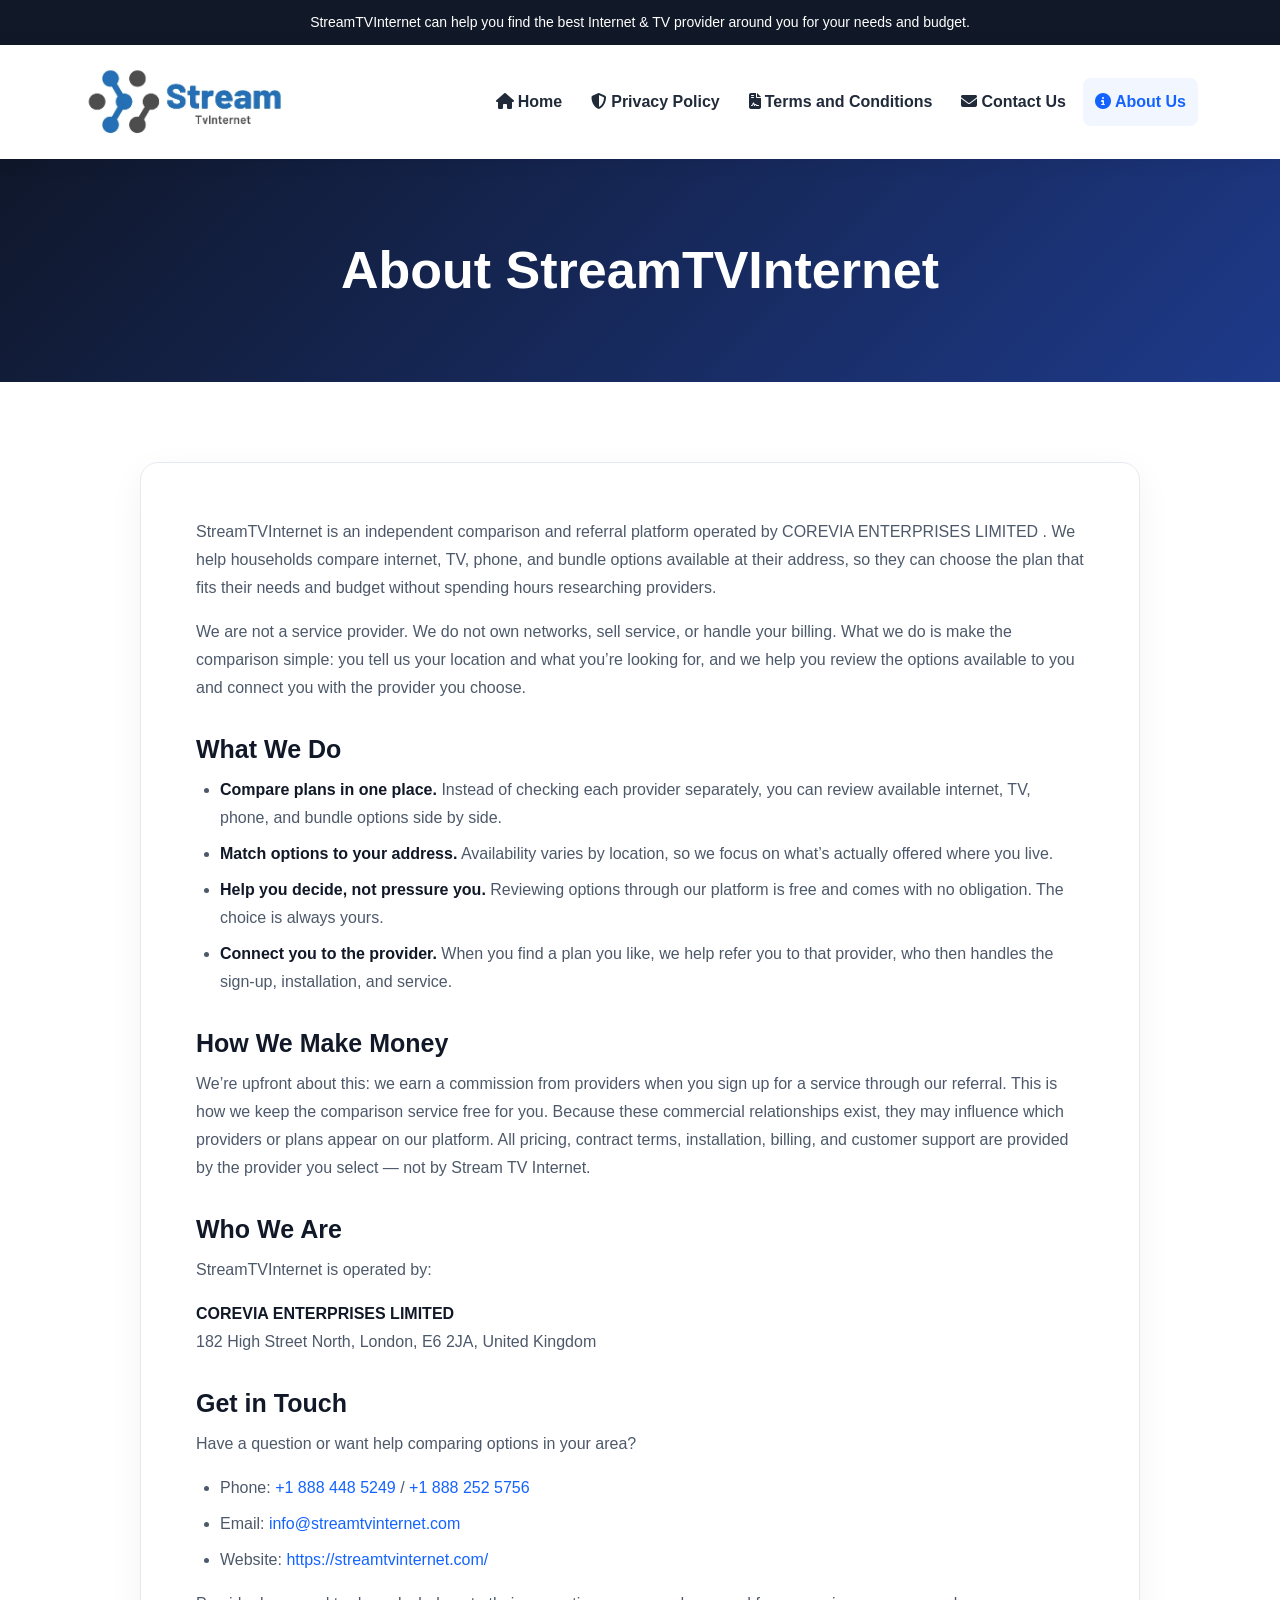
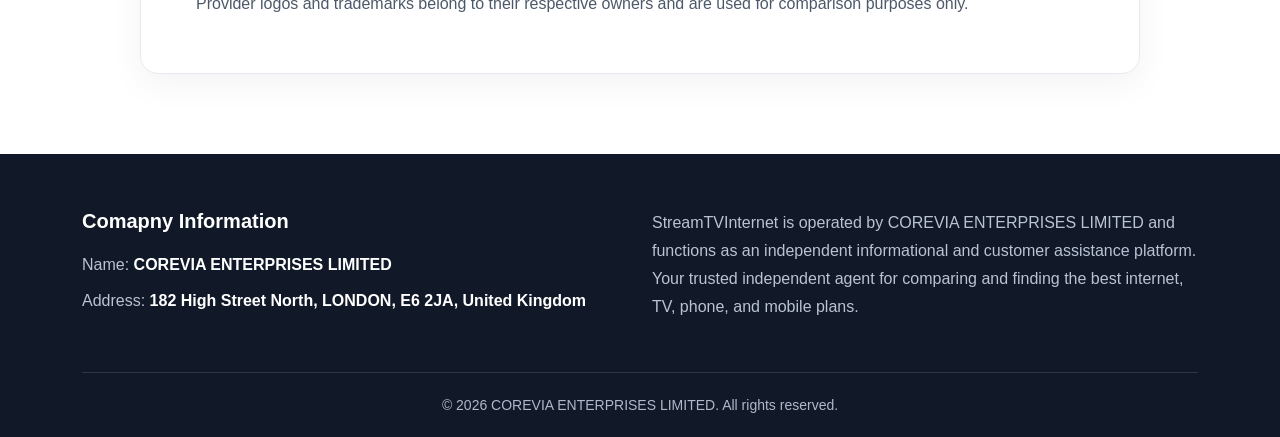
==== about-us.html @ c8c0fcbe "new" ====
<!DOCTYPE html>
<html lang="en">
<head>
  <meta charset="UTF-8">
  <meta name="viewport" content="width=device-width, initial-scale=1.0">
  <meta name="description" content="StreamTVInternet - Independent comparison service for Internet, TV, Phone and Bundle options.">
  <title>About Us | StreamTVInternet</title>
  <link href="https://cdn.jsdelivr.net/npm/bootstrap@5.3.3/dist/css/bootstrap.min.css" rel="stylesheet">
  <link href="https://cdnjs.cloudflare.com/ajax/libs/font-awesome/6.7.2/css/all.min.css" rel="stylesheet">
  <link rel="stylesheet" href="css/style.css">
</head>
<body>
<div class="announcement-bar">
  <div class="container text-center">
    StreamTVInternet can help you find the best Internet &amp; TV provider around you for your needs and budget.
  </div>
</div>
<header class="site-header sticky-top">
  <nav class="navbar navbar-expand-lg navbar-light">
    <div class="container">
      <a class="navbar-brand" href="index.html" aria-label="StreamTVInternet Home">
        <img src="./css/stream-tv-internet.webp" alt="StreamTVInternet" class="brand-logo">
      </a>
      <button class="navbar-toggler" type="button" data-bs-toggle="collapse" data-bs-target="#mainNav"
              aria-controls="mainNav" aria-expanded="false" aria-label="Toggle navigation">
        <i class="fa-solid fa-bars"></i>
      </button>
      <div class="collapse navbar-collapse" id="mainNav">
        <ul class="navbar-nav ms-auto align-items-lg-center">
          <li class="nav-item"><a class="nav-link" href="index.html"><i class="fa-solid fa-house me-1"></i>Home</a></li>
          <li class="nav-item"><a class="nav-link" href="privacy-policy.html"><i class="fa-solid fa-shield-halved me-1"></i>Privacy Policy</a></li>
          <li class="nav-item"><a class="nav-link" href="terms-and-conditions.html"><i class="fa-solid fa-file-contract me-1"></i>Terms and Conditions</a></li>
          <li class="nav-item"><a class="nav-link" href="contact-us.html"><i class="fa-solid fa-envelope me-1"></i>Contact Us</a></li>
          <li class="nav-item"><a class="nav-link" href="about-us.html"><i class="fa-solid fa-circle-info me-1"></i>About Us</a></li>
        </ul>
      </div>
    </div>
  </nav>
</header>
<main>
<section class="page-banner"><div class="container"><h1>About StreamTVInternet</h1></div></section>
<section class="section-padding">
  <div class="container">
    <article class="content-card policy-content">
      <p>StreamTVInternet is an independent comparison and referral platform operated by COREVIA ENTERPRISES LIMITED . We help households compare internet, TV, phone, and bundle options available at their address, so they can choose the plan that fits their needs and budget without spending hours researching providers.</p>

      <p>We are not a service provider. We do not own networks, sell service, or handle your billing. What we do is make the comparison simple: you tell us your location and what you’re looking for, and we help you review the options available to you and connect you with the provider you choose.</p>

      <h2>What We Do</h2>
      <ul>
        <li><strong>Compare plans in one place.</strong> Instead of checking each provider separately, you can review available internet, TV, phone, and bundle options side by side.</li>
        <li><strong>Match options to your address.</strong> Availability varies by location, so we focus on what’s actually offered where you live.</li>
        <li><strong>Help you decide, not pressure you.</strong> Reviewing options through our platform is free and comes with no obligation. The choice is always yours.</li>
        <li><strong>Connect you to the provider.</strong> When you find a plan you like, we help refer you to that provider, who then handles the sign-up, installation, and service.</li>
      </ul>

      <h2>How We Make Money</h2>
      <p>We’re upfront about this: we earn a commission from providers when you sign up for a service through our referral. This is how we keep the comparison service free for you. Because these commercial relationships exist, they may influence which providers or plans appear on our platform. All pricing, contract terms, installation, billing, and customer support are provided by the provider you select — not by Stream TV Internet.</p>

      <h2>Who We Are</h2>
      <p>StreamTVInternet is operated by:</p>
      <p><strong>COREVIA ENTERPRISES LIMITED</strong><br>182 High Street North, London, E6 2JA, United Kingdom</p>

      <h2>Get in Touch</h2>
      <p>Have a question or want help comparing options in your area?</p>
      <ul>
        <li>Phone: <a href="tel:+18884485249">+1 888 448 5249</a> / <a href="tel:+18882525756">+1 888 252 5756</a></li>
        <li>Email: <a href="mailto:info@streamtvinternet.com">info@streamtvinternet.com</a></li>
        <li>Website: <a href="index.html">https://streamtvinternet.com/</a></li>
      </ul>
      <p class="mb-0">Provider logos and trademarks belong to their respective owners and are used for comparison purposes only.</p>
    </article>
  </div>
</section>
</main><footer class="site-footer">
  <div class="container">
    <div class="row g-4 align-items-start">
      <div class="col-lg-6">
        <h3>Comapny Information</h3>
        <p class="mb-2">Name: <strong>COREVIA ENTERPRISES LIMITED</strong></p>
        <p class="mb-0">Address: <strong>182 High Street North, LONDON, E6 2JA, United Kingdom</strong></p>
      </div>
      <div class="col-lg-6">
        <p>StreamTVInternet is operated by COREVIA ENTERPRISES LIMITED and functions as an independent informational and customer assistance platform. Your trusted independent agent for comparing and finding the best internet, TV, phone, and mobile plans.</p>
      </div>
    </div>
    <div class="footer-bottom">© 2026 COREVIA ENTERPRISES LIMITED. All rights reserved.</div>
  </div>
</footer>
<script src="https://cdn.jsdelivr.net/npm/bootstrap@5.3.3/dist/js/bootstrap.bundle.min.js"></script>
<script src="js/script.js"></script>
</body>
</html>
---- css/style.css ----
/* StreamTVInternet - Bootstrap custom styling */
:root {
  --brand-dark: #111827;
  --brand-blue: #1463ff;
  --brand-blue-dark: #0d47c9;
  --text: #283445;
  --muted: #687386;
  --light: #f5f8fc;
  --border: #e5eaf1;
  --white: #ffffff;
}

html { scroll-behavior: smooth; }
body {
  margin: 0;
  color: var(--text);
  background: var(--white);
  font-family: Arial, Helvetica, sans-serif;
  line-height: 1.75;
}
a { color: var(--brand-blue); text-decoration: none; }
a:hover { color: var(--brand-blue-dark); }

.announcement-bar {
  background: var(--brand-dark);
  color: #fff;
  padding: 10px 15px;
  font-size: 14px;
  font-weight: 500;
}

.site-header {
  background: rgba(255,255,255,.98);
  box-shadow: 0 2px 18px rgba(15, 23, 42, .08);
  z-index: 1030;
}
.navbar { padding: 14px 0; }
.brand-logo {
  display: block;
  width: 205px;
  max-width: 100%;
  height: auto;
}
.navbar-nav { gap: 5px; }
.nav-link {
  color: #202a39 !important;
  font-weight: 600;
  padding: 10px 12px !important;
  border-radius: 8px;
  transition: .2s ease;
}
.nav-link:hover,
.nav-link.active {
  color: var(--brand-blue) !important;
  background: #f1f6ff;
}
.navbar-toggler {
  border: 0;
  font-size: 22px;
  box-shadow: none !important;
}

.hero-section,
.page-banner {
  background: linear-gradient(135deg, #0f172a 0%, #1e3a8a 100%);
  color: #fff;
}
.hero-section {
  min-height: 380px;
  display: flex;
  align-items: center;
  text-align: center;
  padding: 70px 0;
}
.hero-section h1,
.page-banner h1 {
  max-width: 950px;
  margin: 0 auto;
  font-weight: 800;
  line-height: 1.2;
}
.hero-section h1 { font-size: clamp(34px, 5vw, 58px); }
.page-banner { padding: 80px 0; text-align: center; }
.page-banner h1 { font-size: clamp(34px, 5vw, 52px); }

.section-padding { padding: 80px 0; }
.section-padding h2 {
  color: var(--brand-dark);
  font-size: clamp(28px, 4vw, 40px);
  font-weight: 800;
  margin-bottom: 0;
}

.service-card {
  height: 100%;
  padding: 34px 24px;
  background: #fff;
  border: 1px solid var(--border);
  border-radius: 18px;
  text-align: center;
  box-shadow: 0 10px 30px rgba(15,23,42,.06);
  transition: transform .2s ease, box-shadow .2s ease;
}
.service-card:hover {
  transform: translateY(-5px);
  box-shadow: 0 16px 35px rgba(15,23,42,.10);
}
.service-icon,
.contact-icon {
  width: 68px;
  height: 68px;
  margin: 0 auto 18px;
  display: flex;
  align-items: center;
  justify-content: center;
  border-radius: 50%;
  background: #edf4ff;
  color: var(--brand-blue);
  font-size: 27px;
}
.service-card h3,
.contact-card h3 { font-size: 22px; font-weight: 800; color: var(--brand-dark); }
.service-card p { margin: 0; color: var(--muted); }

.call-section { background: var(--light); }
.call-card {
  max-width: 820px;
  margin: auto;
  background: #fff;
  padding: 48px 30px;
  border-radius: 20px;
  border: 1px solid var(--border);
  box-shadow: 0 14px 40px rgba(15,23,42,.07);
}
.call-card h2 { margin-bottom: 22px; }
.phone-links {
  display: flex;
  flex-wrap: wrap;
  gap: 14px;
  justify-content: center;
  margin-bottom: 20px;
}
.phone-links a {
  display: inline-block;
  padding: 12px 20px;
  background: var(--brand-blue);
  color: #fff;
  border-radius: 9px;
  font-weight: 700;
}
.phone-links a:hover { background: var(--brand-blue-dark); color: #fff; }

.custom-accordion {
  max-width: 950px;
  margin: auto;
}
.custom-accordion .accordion-item {
  border: 1px solid var(--border);
  border-radius: 12px !important;
  overflow: hidden;
  margin-bottom: 14px;
}
.custom-accordion .accordion-button {
  font-weight: 700;
  color: var(--brand-dark);
  background: #fff;
  box-shadow: none;
  padding: 20px 22px;
}
.custom-accordion .accordion-button:not(.collapsed) {
  color: var(--brand-blue);
  background: #f7faff;
}
.custom-accordion .accordion-body {
  color: var(--muted);
  padding: 20px 22px 25px;
}

.content-card {
  max-width: 1000px;
  margin: auto;
  background: #fff;
  border: 1px solid var(--border);
  border-radius: 18px;
  padding: clamp(25px, 5vw, 55px);
  box-shadow: 0 10px 35px rgba(15,23,42,.05);
}
.policy-content h2 {
  font-size: 25px;
  color: var(--brand-dark);
  font-weight: 800;
  margin: 32px 0 12px;
}
.policy-content p,
.policy-content li { color: #4d596a; }
.policy-content ul { padding-left: 24px; }
.policy-content li { margin-bottom: 8px; }
.policy-content strong { color: var(--brand-dark); }

.disclaimer-card {
  max-width: 1000px;
  background: #fbfcfe;
}
.disclaimer-card h3 {
  color: var(--brand-dark);
  font-weight: 800;
  font-size: 25px;
}
.disclaimer-card p { color: #4d596a; }
.disclaimer-card hr {
  border: 0;
  border-top: 2px solid var(--border);
  opacity: 1;
  margin: 20px 0 25px;
}

.contact-card {
  padding: 45px 25px;
  text-align: center;
  background: #fff;
  border: 1px solid var(--border);
  border-radius: 18px;
  box-shadow: 0 10px 30px rgba(15,23,42,.06);
}
.contact-card .contact-icon { margin-bottom: 20px; }
.contact-card a { font-weight: 700; font-size: 20px; word-break: break-word; }

.site-footer {
  background: var(--brand-dark);
  color: #dbe3ef;
  padding: 55px 0 0;
}
.site-footer h3 {
  color: #fff;
  font-size: 20px;
  font-weight: 800;
  margin-bottom: 18px;
}
.site-footer p { color: #b9c4d3; }
.site-footer strong { color: #fff; }
.footer-bottom {
  border-top: 1px solid rgba(255,255,255,.12);
  margin-top: 35px;
  padding: 20px 0;
  color: #aeb9c9;
  text-align: center;
  font-size: 14px;
}

@media (max-width: 991.98px) {
  .navbar-nav { padding-top: 15px; }
  .nav-link { padding: 11px 14px !important; }
  .brand-logo { width: 185px; }
}
@media (max-width: 575.98px) {
  .announcement-bar { font-size: 12px; }
  .hero-section { min-height: 330px; padding: 55px 0; }
  .section-padding { padding: 60px 0; }
  .page-banner { padding: 60px 0; }
  .call-card { padding: 35px 18px; }
  .phone-links { flex-direction: column; }
  .phone-links a { width: 100%; }
}
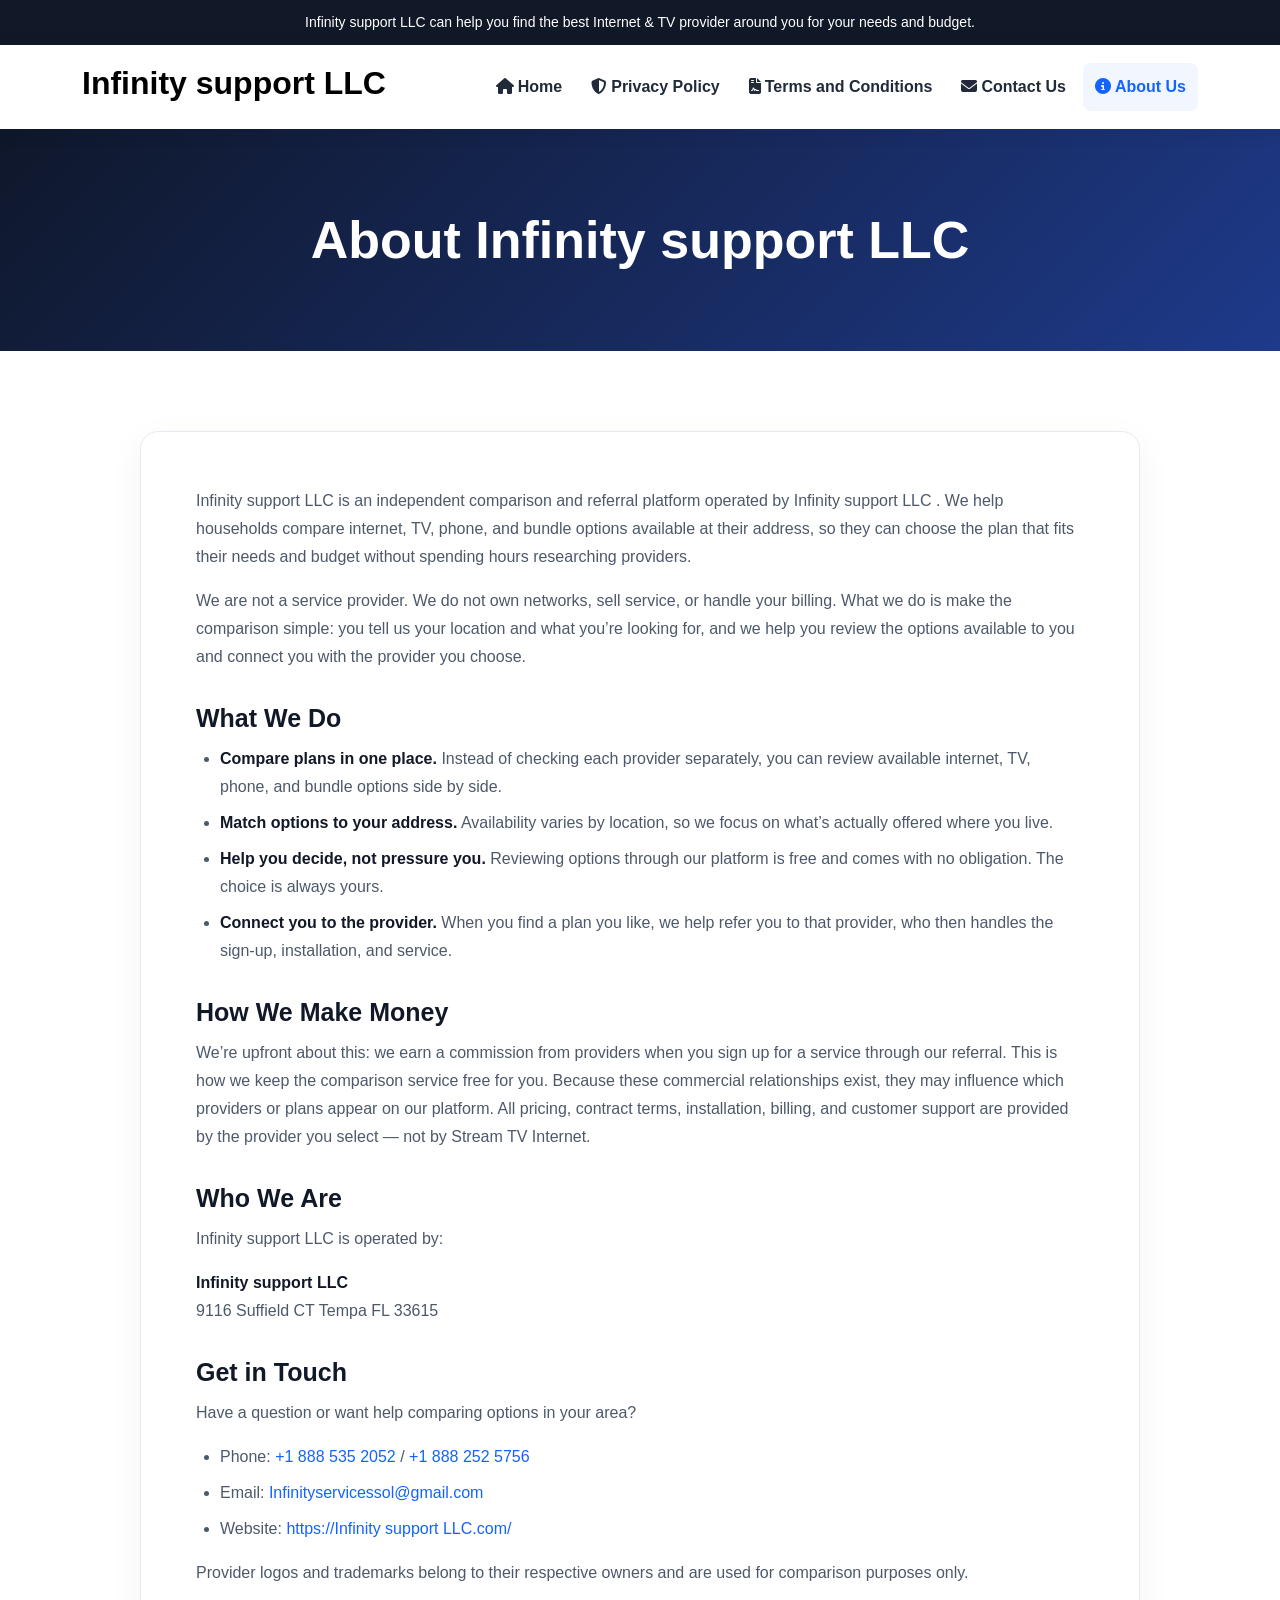
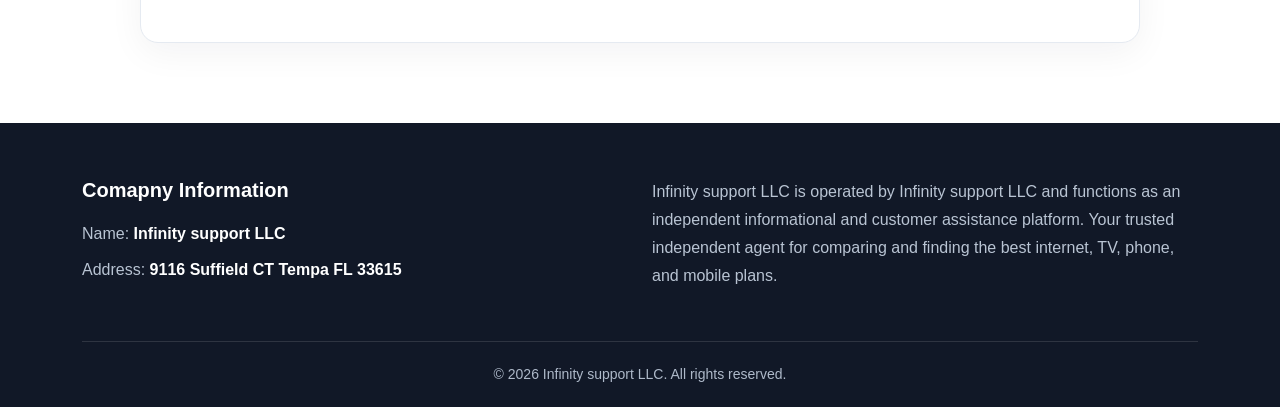
==== commit 2a2644b3: "new" ====
--- a/about-us.html
+++ b/about-us.html
@@ -3,8 +3,8 @@
 <head>
   <meta charset="UTF-8">
   <meta name="viewport" content="width=device-width, initial-scale=1.0">
-  <meta name="description" content="StreamTVInternet - Independent comparison service for Internet, TV, Phone and Bundle options.">
-  <title>About Us | StreamTVInternet</title>
+  <meta name="description" content="Infinity support LLC - Independent comparison service for Internet, TV, Phone and Bundle options.">
+  <title>About Us | Infinity support LLC</title>
   <link href="https://cdn.jsdelivr.net/npm/bootstrap@5.3.3/dist/css/bootstrap.min.css" rel="stylesheet">
   <link href="https://cdnjs.cloudflare.com/ajax/libs/font-awesome/6.7.2/css/all.min.css" rel="stylesheet">
   <link rel="stylesheet" href="css/style.css">
@@ -12,14 +12,14 @@
 <body>
 <div class="announcement-bar">
   <div class="container text-center">
-    StreamTVInternet can help you find the best Internet &amp; TV provider around you for your needs and budget.
+    Infinity support LLC can help you find the best Internet &amp; TV provider around you for your needs and budget.
   </div>
 </div>
 <header class="site-header sticky-top">
   <nav class="navbar navbar-expand-lg navbar-light">
     <div class="container">
-      <a class="navbar-brand" href="index.html" aria-label="StreamTVInternet Home">
-        <img src="./css/stream-tv-internet.webp" alt="StreamTVInternet" class="brand-logo">
+      <a class="navbar-brand" href="index.html" aria-label="Infinity support LLC Home">
+        <h2 class="fw-bold">Infinity support LLC</h2>
       </a>
       <button class="navbar-toggler" type="button" data-bs-toggle="collapse" data-bs-target="#mainNav"
               aria-controls="mainNav" aria-expanded="false" aria-label="Toggle navigation">
@@ -38,11 +38,11 @@
   </nav>
 </header>
 <main>
-<section class="page-banner"><div class="container"><h1>About StreamTVInternet</h1></div></section>
+<section class="page-banner"><div class="container"><h1>About Infinity support LLC</h1></div></section>
 <section class="section-padding">
   <div class="container">
     <article class="content-card policy-content">
-      <p>StreamTVInternet is an independent comparison and referral platform operated by COREVIA ENTERPRISES LIMITED . We help households compare internet, TV, phone, and bundle options available at their address, so they can choose the plan that fits their needs and budget without spending hours researching providers.</p>
+      <p>Infinity support LLC is an independent comparison and referral platform operated by Infinity support LLC . We help households compare internet, TV, phone, and bundle options available at their address, so they can choose the plan that fits their needs and budget without spending hours researching providers.</p>
 
       <p>We are not a service provider. We do not own networks, sell service, or handle your billing. What we do is make the comparison simple: you tell us your location and what you’re looking for, and we help you review the options available to you and connect you with the provider you choose.</p>
 
@@ -58,15 +58,15 @@
       <p>We’re upfront about this: we earn a commission from providers when you sign up for a service through our referral. This is how we keep the comparison service free for you. Because these commercial relationships exist, they may influence which providers or plans appear on our platform. All pricing, contract terms, installation, billing, and customer support are provided by the provider you select — not by Stream TV Internet.</p>
 
       <h2>Who We Are</h2>
-      <p>StreamTVInternet is operated by:</p>
-      <p><strong>COREVIA ENTERPRISES LIMITED</strong><br>182 High Street North, London, E6 2JA, United Kingdom</p>
+      <p>Infinity support LLC is operated by:</p>
+      <p><strong>Infinity support LLC</strong><br>9116 Suffield CT  Tempa FL 33615</p>
 
       <h2>Get in Touch</h2>
       <p>Have a question or want help comparing options in your area?</p>
       <ul>
-        <li>Phone: <a href="tel:+18884485249">+1 888 448 5249</a> / <a href="tel:+18882525756">+1 888 252 5756</a></li>
-        <li>Email: <a href="mailto:info@streamtvinternet.com">info@streamtvinternet.com</a></li>
-        <li>Website: <a href="index.html">https://streamtvinternet.com/</a></li>
+        <li>Phone: <a href="tel:+18885352052">+1 888 535 2052</a> / <a href="tel:+18882525756">+1 888 252 5756</a></li>
+        <li>Email: <a href="mailto:Infinityservicessol@gmail.com">Infinityservicessol@gmail.com</a></li>
+        <li>Website: <a href="index.html">https://Infinity support LLC.com/</a></li>
       </ul>
       <p class="mb-0">Provider logos and trademarks belong to their respective owners and are used for comparison purposes only.</p>
     </article>
@@ -77,14 +77,14 @@
     <div class="row g-4 align-items-start">
       <div class="col-lg-6">
         <h3>Comapny Information</h3>
-        <p class="mb-2">Name: <strong>COREVIA ENTERPRISES LIMITED</strong></p>
-        <p class="mb-0">Address: <strong>182 High Street North, LONDON, E6 2JA, United Kingdom</strong></p>
+        <p class="mb-2">Name: <strong>Infinity support LLC</strong></p>
+        <p class="mb-0">Address: <strong>9116 Suffield CT  Tempa FL 33615</strong></p>
       </div>
       <div class="col-lg-6">
-        <p>StreamTVInternet is operated by COREVIA ENTERPRISES LIMITED and functions as an independent informational and customer assistance platform. Your trusted independent agent for comparing and finding the best internet, TV, phone, and mobile plans.</p>
+        <p>Infinity support LLC is operated by Infinity support LLC and functions as an independent informational and customer assistance platform. Your trusted independent agent for comparing and finding the best internet, TV, phone, and mobile plans.</p>
       </div>
     </div>
-    <div class="footer-bottom">© 2026 COREVIA ENTERPRISES LIMITED. All rights reserved.</div>
+    <div class="footer-bottom">© 2026 Infinity support LLC. All rights reserved.</div>
   </div>
 </footer>
 <script src="https://cdn.jsdelivr.net/npm/bootstrap@5.3.3/dist/js/bootstrap.bundle.min.js"></script>
--- a/css/style.css
+++ b/css/style.css
@@ -1,4 +1,4 @@
-/* StreamTVInternet - Bootstrap custom styling */
+/* Infinity support LLC - Bootstrap custom styling */
 :root {
   --brand-dark: #111827;
   --brand-blue: #1463ff;
